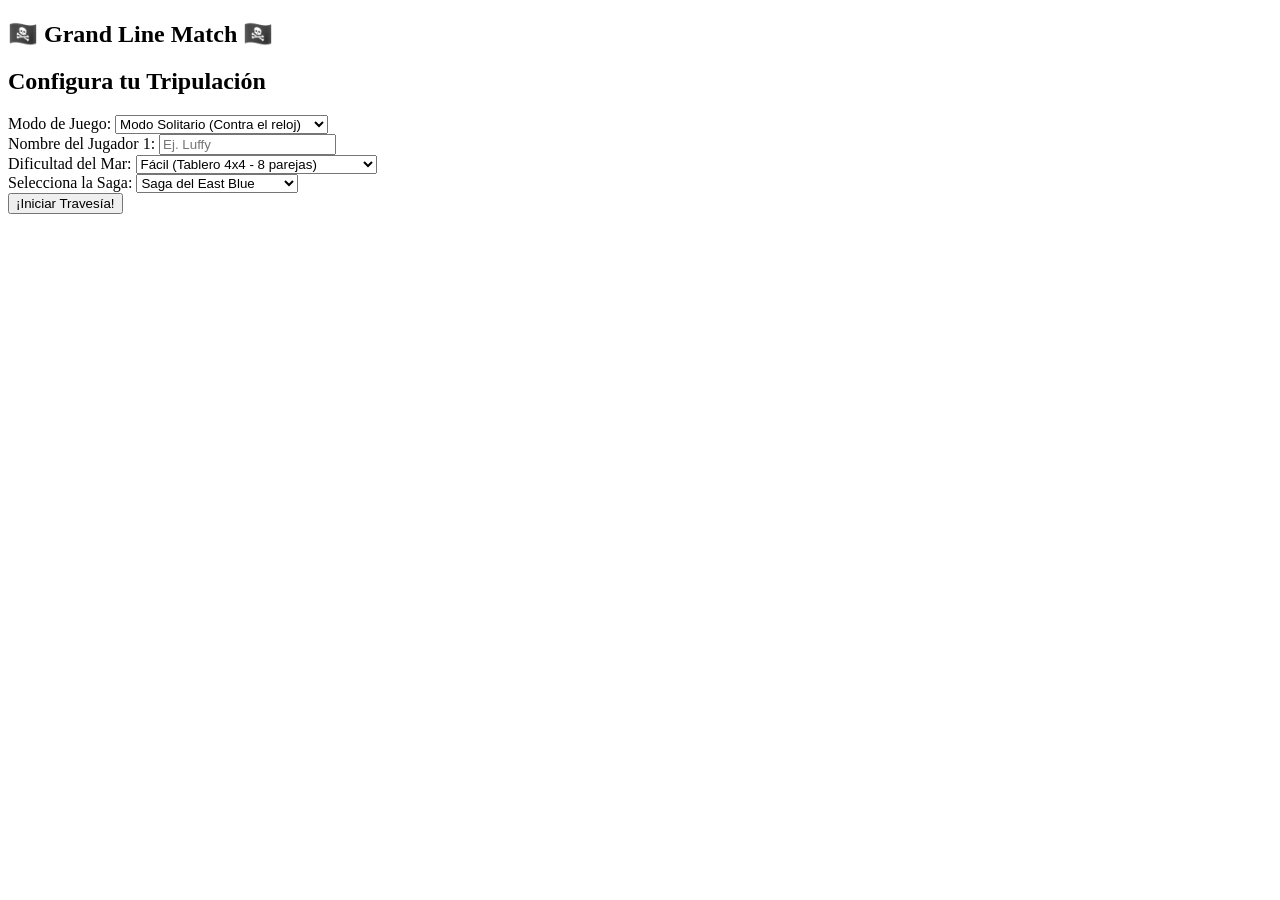
==== Memory Match-grand-line/index.html @ 6b1858dc "agregar contenedor: tablerojuego y HUDestadisticas se agrego los contenedores para el tablero de jue" ====
<!DOCTYPE html>
<html lang="es">
<head>
    <meta charset="UTF-8">
    <meta name="viewport" content="width=device-width, initial-scale=1.0">
    <title>Grand Line Match</title>
</head>
<body>

    <!-- PANTALLA 1: MENÚ DE CONFIGURACIÓN -->
    <section id="pantalla-menu">
        <h1>🏴‍☠️ Grand Line Match 🏴‍☠️</h1>
        <h2>Configura tu Tripulación</h2>

        <!-- Usamos un <form> porque agrupa los datos de entrada y nos permite usar 
             el evento 'submit' en JavaScript para validar que todo esté lleno antes de iniciar -->
        <form id="formulario-config">
            
            <!-- Campo: Modo de Juego -->
            <div class="grupo-campo">
                <label for="modo-juego">Modo de Juego:</label>
                <!-- El <select> crea un menú desplegable. Cada <option> tiene un 'value' 
                     que coincide exactamente con lo que espera nuestro objeto gameState en JavaScript -->
                <select id="modo-juego" required>
                    <option value="solitario">Modo Solitario (Contra el reloj)</option>
                    <option value="pvp">Modo Versus (1 vs 1)</option>
                    <option value="libre">Modo Libre (Sin penalizaciones)</option>
                </select>
            </div>

            <!-- Campos: Nombres de los Jugadores -->
            <div class="grupo-campo">
                <label for="nombre-p1">Nombre del Jugador 1:</label>
                <!-- 'required' obliga al navegador a no dejar avanzar si el campo está vacío -->
                <input type="text" id="nombre-p1" required placeholder="Ej. Luffy">
            </div>

            <!-- Bloque dinámico para el Jugador 2 (Se ocultará si no se elige PvP) -->
            <div class="grupo-campo" id="bloque-jugador2" style="display: none;">
                <label for="nombre-p2">Nombre del Jugador 2:</label>
                <input type="text" id="nombre-p2" placeholder="Ej. Zoro">
            </div>

            <!-- Campo: Dificultad -->
            <div class="grupo-campo">
                <label for="dificultad">Dificultad del Mar:</label>
                <select id="dificultad" required>
                    <option value="facil">Fácil (Tablero 4x4 - 8 parejas)</option>
                    <option value="intermedio">Intermedio (Tablero 6x6 - 18 parejas)</option>
                    <option value="dificil">Difícil (Tablero 8x8 - 32 parejas)</option>
                </select>
            </div>

            <!-- Campo: Selección de Saga -->
            <div class="grupo-campo">
                <label for="saga-seleccionada">Selecciona la Saga:</label>
                <select id="saga-seleccionada" required>
                    <!-- Los values corresponden a las claves de nuestro objeto gameThemes en sagas.js -->
                    <option value="eastBlue">Saga del East Blue</option>
                    <option value="nuevoMundo">Saga del Nuevo Mundo</option>
                    <option value="yonkos">Saga de los Yonkos</option>
                </select>
            </div>

            <button type="submit">¡Iniciar Travesía!</button>
        </form>
    </section>

    <!-- PANTALLA 2: EL TABLERO DE JUEGO (Oculta al principio) -->
    <section id="pantalla-juego" style="display: none;">
        <!-- El HUD mostrará los puntos, turnos o el reloj dinámicamente -->
        <div id="hud-informacion"></div>
        
        <!-- Este contenedor vacío será la cuadrícula donde JavaScript inyectará las cartas -->
        <div id="contenedor-tablero"></div>
    </section>

    <script src="js/sagas.js"></script>
    <script src="JS/estado.js"></script>
</body>
</html>
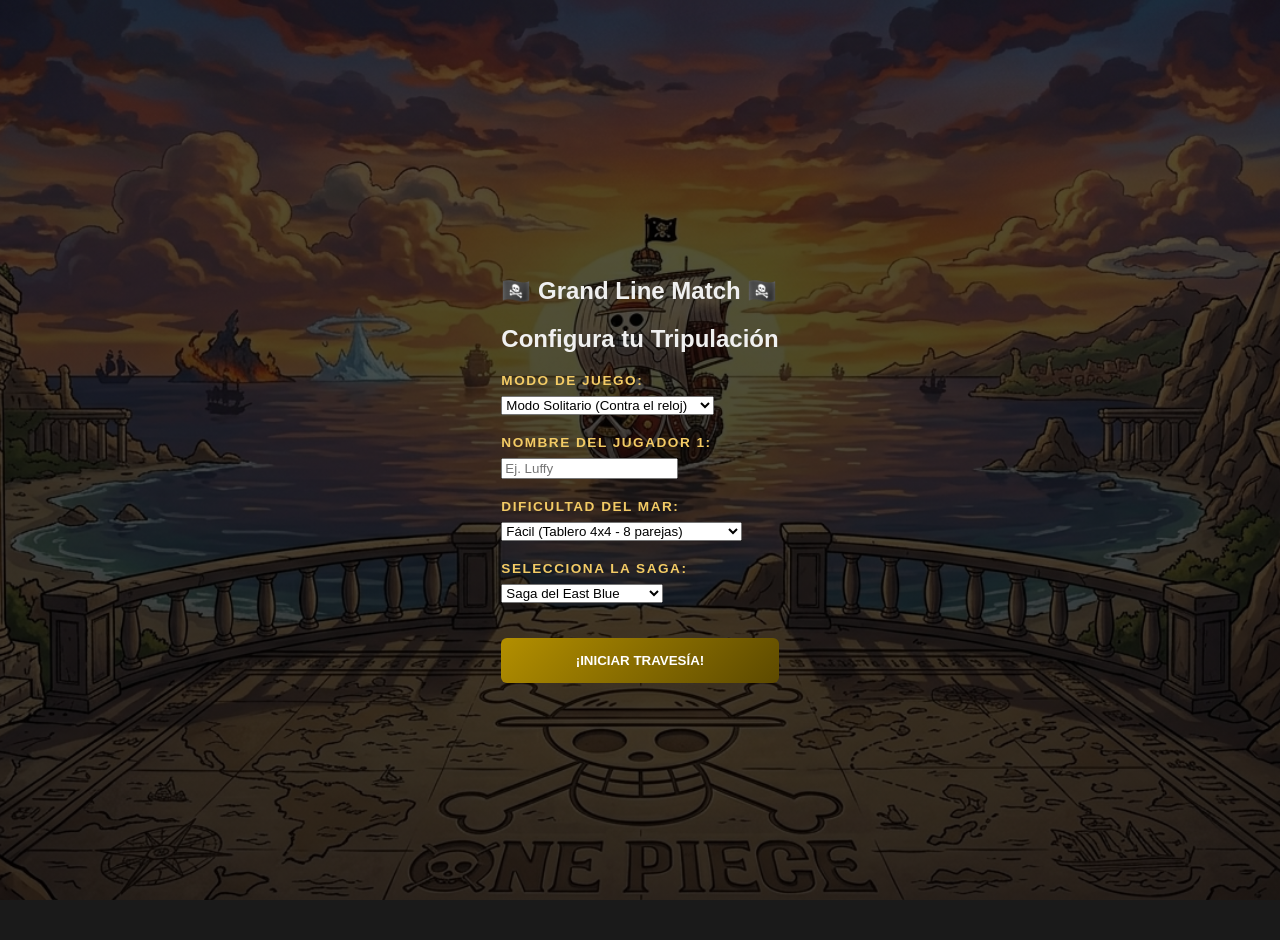
==== commit 38f96dec: "Add files via upload" ====
--- a/Memory Match-grand-line/index.html
+++ b/Memory Match-grand-line/index.html
@@ -4,6 +4,7 @@
     <meta charset="UTF-8">
     <meta name="viewport" content="width=device-width, initial-scale=1.0">
     <title>Grand Line Match</title>
+    <link rel="stylesheet" href="Css/estilos.css">
 </head>
 <body>
 
@@ -68,14 +69,39 @@
 
     <!-- PANTALLA 2: EL TABLERO DE JUEGO (Oculta al principio) -->
     <section id="pantalla-juego" style="display: none;">
-        <!-- El HUD mostrará los puntos, turnos o el reloj dinámicamente -->
-        <div id="hud-informacion"></div>
+        <div id="hud-informacion">
+            
+            <div id="visor-tiempo" class="marcador-tiempo">
+                <span>Tiempo: </span><span id="segundos">0</span>s
+            </div>
+
+            <div id="visor-versus" class="marcador-versus" style="display: none;">
+                <div id="hud-p1" class="bando-jugador activo">
+                    <span id="nombre-hud-p1">Jugador 1</span>
+                    <span id="score-hud-p1" class="puntos">0</span>
+                </div>
+                <div class="vs-emblema">VS</div>
+                <div id="hud-p2" class="bando-jugador">
+                    <span id="nombre-hud-p2">Jugador 2</span>
+                    <span id="score-hud-p2" class="puntos">0</span>
+                </div>
+            </div>
+
+        </div>
         
-        <!-- Este contenedor vacío será la cuadrícula donde JavaScript inyectará las cartas -->
         <div id="contenedor-tablero"></div>
     </section>
 
-    <script src="js/sagas.js"></script>
+    <!-- PANTALLA 3: RESUMEN / FIN DE JUEGO (Oculta al principio) -->
+    <section id="pantalla-resultados" style="display: none;">
+        <!-- JavaScript llenará este div con el nombre del ganador y sus estadísticas -->
+        <div id="bloque-estadisticas"></div>
+    </section>
+
+    <script src="JS/sagas.js"></script>
     <script src="JS/estado.js"></script>
+    <script src="JS/tablero.js"></script>
+    <script src="JS/tiempo.js"></script>
+    <script src="JS/menu.js"></script>
 </body>
 </html>
--- a/Memory Match-grand-line/Css/estilos.css
+++ b/Memory Match-grand-line/Css/estilos.css
@@ -0,0 +1,217 @@
+/* 
+    ESTILOS GENERALES Y FONDO
+    */
+body {
+    font-family: 'Segoe UI', Tahoma, Geneva, Verdana, sans-serif;
+    background-color: #1a1a1a;
+    color: #f0f0f0;
+    margin: 0;
+    padding: 20px;
+    display: flex;
+    justify-content: center;
+    align-items: center;
+    min-height: 100vh;
+
+    /* Fondo temático */
+    background-image: linear-gradient(rgba(0, 0, 0, 0.65), rgba(0, 0, 0, 0.75)), 
+                      url('../imagen/fondo.png'); 
+    
+    background-size: cover;
+    background-position: center;
+    background-repeat: no-repeat;
+    background-attachment: fixed;
+}
+
+.oculto {
+    display: none !important;
+}
+
+/* 
+   2. DISEÑO DE MENÚS (CONTENEDOR PANTALLA)
+    */
+.contenedor-pantalla {
+    background-color: rgba(12, 18, 28, 0.85);
+    border: 3px solid #b38f00;
+    border-radius: 16px;
+    padding: 40px;
+    box-shadow: 0 0 30px rgba(0, 0, 0, 0.8), inset 0 0 15px rgba(179, 143, 0, 0.3);
+    max-width: 500px;
+    width: 90%;
+    text-align: center;
+    margin: 0 auto;
+    backdrop-filter: blur(10px);
+    color: white;
+}
+
+.contenedor-pantalla h1 { 
+    color: #f3cb65; 
+    text-transform: uppercase; 
+    margin-top: 0;
+}
+
+.contenedor-pantalla p {
+    color: #bda054;
+    font-size: 0.9rem;
+    margin-bottom: 25px;
+    font-style: italic;
+    border-bottom: 1px solid #bda054;
+    padding-bottom: 10px;
+}
+
+/* 
+   3. ESTILIZADO DE CAMPOS Y FORMULARIOS
+    */
+.grupo-campo {
+    margin-bottom: 20px;
+    text-align: left;
+}
+
+.grupo-campo label {
+    display: block;
+    color: #f3cb65;
+    font-size: 0.85rem;
+    text-transform: uppercase;
+    letter-spacing: 1.5px;
+    margin-bottom: 8px;
+    font-weight: bold;
+}
+
+.contenedor-pantalla input[type="text"],
+.contenedor-pantalla select {
+    width: 100%;
+    padding: 12px;
+    background-color: rgba(0, 0, 0, 0.4);
+    border: 2px solid #5d4a00;
+    border-radius: 6px;
+    color: #ffffff;
+    font-size: 1rem;
+    box-sizing: border-box;
+    transition: all 0.3s ease;
+}
+
+.contenedor-pantalla input[type="text"]:focus,
+.contenedor-pantalla select:focus {
+    outline: none;
+    border-color: #f3cb65;
+    background-color: rgba(20, 20, 20, 0.8);
+    box-shadow: 0 0 10px rgba(243, 203, 101, 0.3);
+}
+
+button {
+    width: 100%;
+    background: linear-gradient(135deg, #b38f00, #5d4a00);
+    color: white;
+    border: none;
+    padding: 15px;
+    border-radius: 6px;
+    font-weight: bold;
+    cursor: pointer;
+    text-transform: uppercase;
+    transition: transform 0.2s;
+    margin-top: 15px;
+}
+
+button:hover {
+    transform: scale(1.02);
+    background: linear-gradient(135deg, #d4a900, #7a6300);
+}
+
+/* 
+   4. TABLERO Y CARTAS
+    */
+#contenedor-tablero {
+    display: grid;
+    grid-template-columns: repeat(4, minmax(70px, 1fr)); 
+    gap: 12px;
+    margin-top: 20px;
+    perspective: 1000px;
+}
+
+.carta {
+    background-color: transparent;
+    aspect-ratio: 1 / 1;
+    cursor: pointer;
+}
+
+.carta-interna {
+    position: relative;
+    width: 100%;
+    height: 100%;
+    text-align: center;
+    transition: transform 0.6s;
+    transform-style: preserve-3d;
+}
+
+.carta.volteada .carta-interna {
+    transform: rotateY(180deg);
+}
+
+.cara-atras, .cara-frente {
+    position: absolute;
+    width: 100%;
+    height: 100%;
+    -webkit-backface-visibility: hidden;
+    backface-visibility: hidden;
+    display: flex;
+    justify-content: center;
+    align-items: center;
+    font-size: 2.5rem;
+    border-radius: 8px;
+    border: 2px solid #b38f00;
+}
+
+.cara-atras {
+    background: linear-gradient(135deg, #1a1a1a, #2b2b2b);
+    color: #b38f00;
+}
+
+.cara-frente {
+    background-color: #f0f0f0;
+    transform: rotateY(180deg);
+}
+
+#contenedor-tablero.tablero-intermedio {
+    grid-template-columns: repeat(6, minmax(55px, 1fr));
+    max-width: 500px;
+    margin: 20px auto 0 auto;
+}
+
+#contenedor-tablero.tablero-dificil {
+    grid-template-columns: repeat(8, minmax(45px, 1fr));
+    max-width: 550px;
+    margin: 20px auto 0 auto;
+}
+
+/* 
+   5. MARCADOR VERSUS
+    */
+.marcador-versus {
+    display: flex;
+    justify-content: space-around;
+    align-items: center;
+    max-width: 500px;
+    margin: 0 auto 20px auto;
+    background-color: rgba(0, 0, 0, 0.4);
+    padding: 10px 20px;
+    border-radius: 8px;
+    border: 1px solid #333;
+}
+
+.bando-jugador {
+    display: flex;
+    flex-direction: column;
+    align-items: center;
+    font-size: 1.1rem;
+    color: #888;
+    transition: all 0.3s ease;
+}
+
+.bando-jugador .puntos { font-size: 1.8rem; font-weight: bold; }
+
+.bando-jugador.activo {
+    color: #f39c12;
+    text-shadow: 0 0 12px rgba(243, 156, 18, 0.6);
+    transform: scale(1.1);
+}
+
+.vs-emblema { font-weight: bold; color: #e74c3c; font-size: 1.2rem; }
